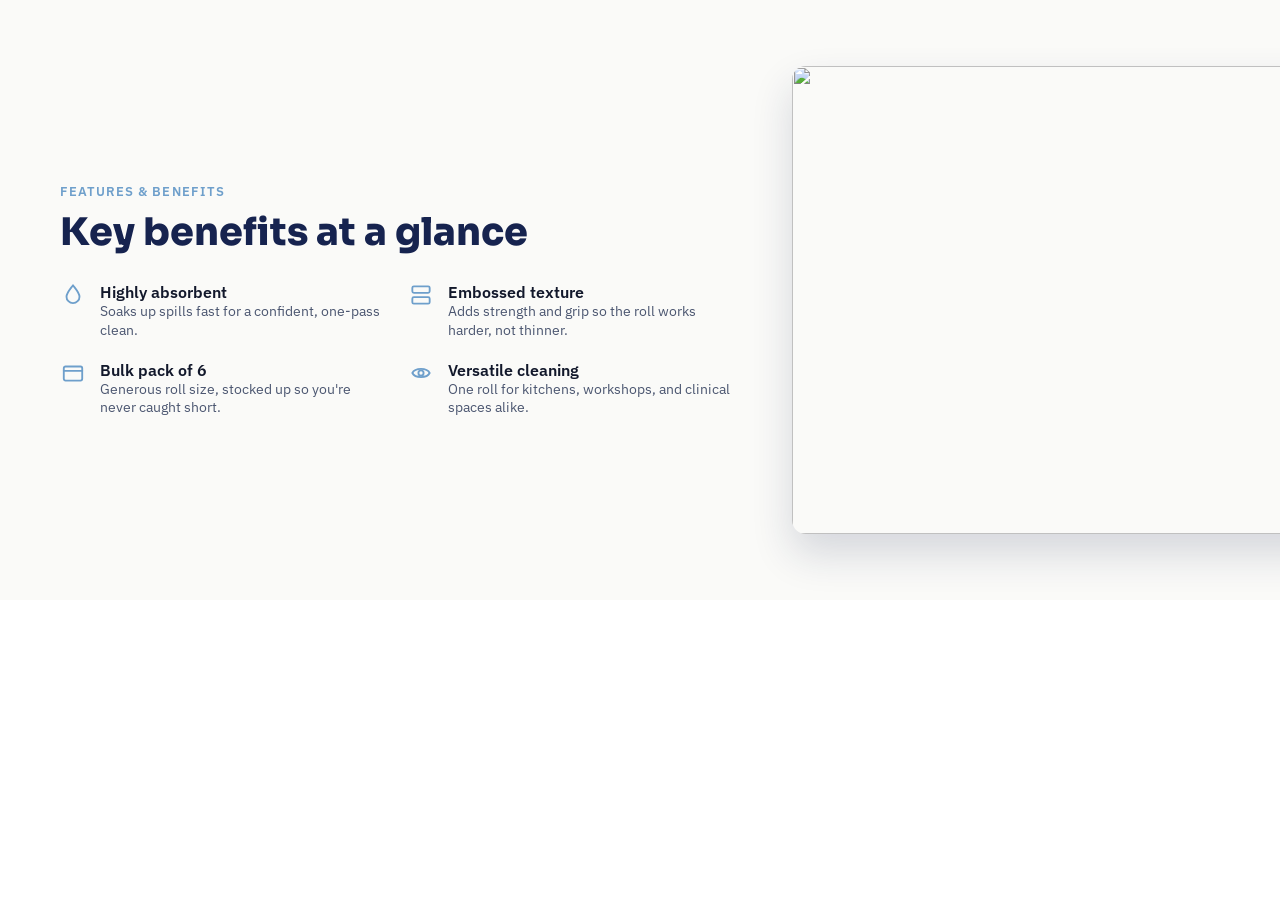
==== design/absorball-premium-aplus/Benefits.dc.html @ cc5aa68a "Add Absorball Premium A+ Content design (Claude Design canvas) 7 artboards at Amazon's real premium " ====
<!doctype html>
<html>
<head>
  <meta charset="utf-8">
  <script src="./support.js"></script>
</head>
<body>
<x-dc>
<helmet>
  <link rel="stylesheet" href="https://fonts.googleapis.com/css2?family=Sora:wght@600;700;800&family=IBM+Plex+Sans:wght@400;500;600&display=swap">
  <style>
    :root{
      --navy:#16234F; --navy2:#22346A; --sky:#6E9FCB; --sky-light:#DCE9F5;
      --paper:#FAFAF8; --ink:#12182B; --ink-muted:#4B5670; --line:#D8DEE8; --amber:#E8A33D;
    }
    body{ margin:0; font-family:'IBM Plex Sans', system-ui, sans-serif; }
    a{ color:var(--amber); } a:hover{ color:#C9862B; }
    h1,h2,h3{ font-family:'Sora', system-ui, sans-serif; margin:0; }
  </style>
</helmet>
<div style="width:1464px;height:600px;position:relative;overflow:hidden;background:var(--paper);display:flex;align-items:center;padding:0 60px;box-sizing:border-box;gap:56px;">
  <div style="flex:1.05;display:flex;flex-direction:column;gap:26px;">
    <div>
      <div style="font-family:'IBM Plex Sans';font-size:13px;font-weight:600;letter-spacing:.08em;text-transform:uppercase;color:var(--sky);margin-bottom:8px;">Features &amp; Benefits</div>
      <h2 style="font-size:38px;font-weight:800;color:var(--navy);">Key benefits at a glance</h2>
    </div>
    <div style="display:grid;grid-template-columns:1fr 1fr;gap:20px;">
      <div style="display:flex;gap:14px;align-items:flex-start;">
        <svg width="26" height="26" viewBox="0 0 24 24" fill="none" stroke="var(--sky)" stroke-width="1.7" stroke-linecap="round" stroke-linejoin="round" style="flex:none;"><path d="M12 3c3 4 6 7.2 6 10.5A6 6 0 1 1 6 13.5C6 10.2 9 7 12 3Z"/></svg>
        <div><div style="font-weight:600;color:var(--ink);font-size:15.5px;">Highly absorbent</div><div style="color:var(--ink-muted);font-size:13.5px;line-height:1.4;">Soaks up spills fast for a confident, one-pass clean.</div></div>
      </div>
      <div style="display:flex;gap:14px;align-items:flex-start;">
        <svg width="26" height="26" viewBox="0 0 24 24" fill="none" stroke="var(--sky)" stroke-width="1.7" stroke-linecap="round" stroke-linejoin="round" style="flex:none;"><rect x="4" y="4" width="16" height="6" rx="1.4"/><rect x="4" y="14" width="16" height="6" rx="1.4"/></svg>
        <div><div style="font-weight:600;color:var(--ink);font-size:15.5px;">Embossed texture</div><div style="color:var(--ink-muted);font-size:13.5px;line-height:1.4;">Adds strength and grip so the roll works harder, not thinner.</div></div>
      </div>
      <div style="display:flex;gap:14px;align-items:flex-start;">
        <svg width="26" height="26" viewBox="0 0 24 24" fill="none" stroke="var(--sky)" stroke-width="1.7" stroke-linecap="round" stroke-linejoin="round" style="flex:none;"><rect x="3.5" y="6" width="17" height="13" rx="1.6"/><path d="M3.5 10h17"/></svg>
        <div><div style="font-weight:600;color:var(--ink);font-size:15.5px;">Bulk pack of 6</div><div style="color:var(--ink-muted);font-size:13.5px;line-height:1.4;">Generous roll size, stocked up so you're never caught short.</div></div>
      </div>
      <div style="display:flex;gap:14px;align-items:flex-start;">
        <svg width="26" height="26" viewBox="0 0 24 24" fill="none" stroke="var(--sky)" stroke-width="1.7" stroke-linecap="round" stroke-linejoin="round" style="flex:none;"><path d="M4 12c2.5-5 13.5-5 16 0-2.5 5-13.5 5-16 0Z"/><circle cx="12" cy="12" r="2.4"/></svg>
        <div><div style="font-weight:600;color:var(--ink);font-size:15.5px;">Versatile cleaning</div><div style="color:var(--ink-muted);font-size:13.5px;line-height:1.4;">One roll for kitchens, workshops, and clinical spaces alike.</div></div>
      </div>
    </div>
  </div>
  <div style="flex:.95;height:78%;border-radius:14px;overflow:hidden;box-shadow:0 20px 40px rgba(22,35,79,.16);">
    <img src="texture-features.jpg" style="width:100%;height:100%;object-fit:cover;display:block;">
  </div>
</div>
</x-dc>
</body>
</html>
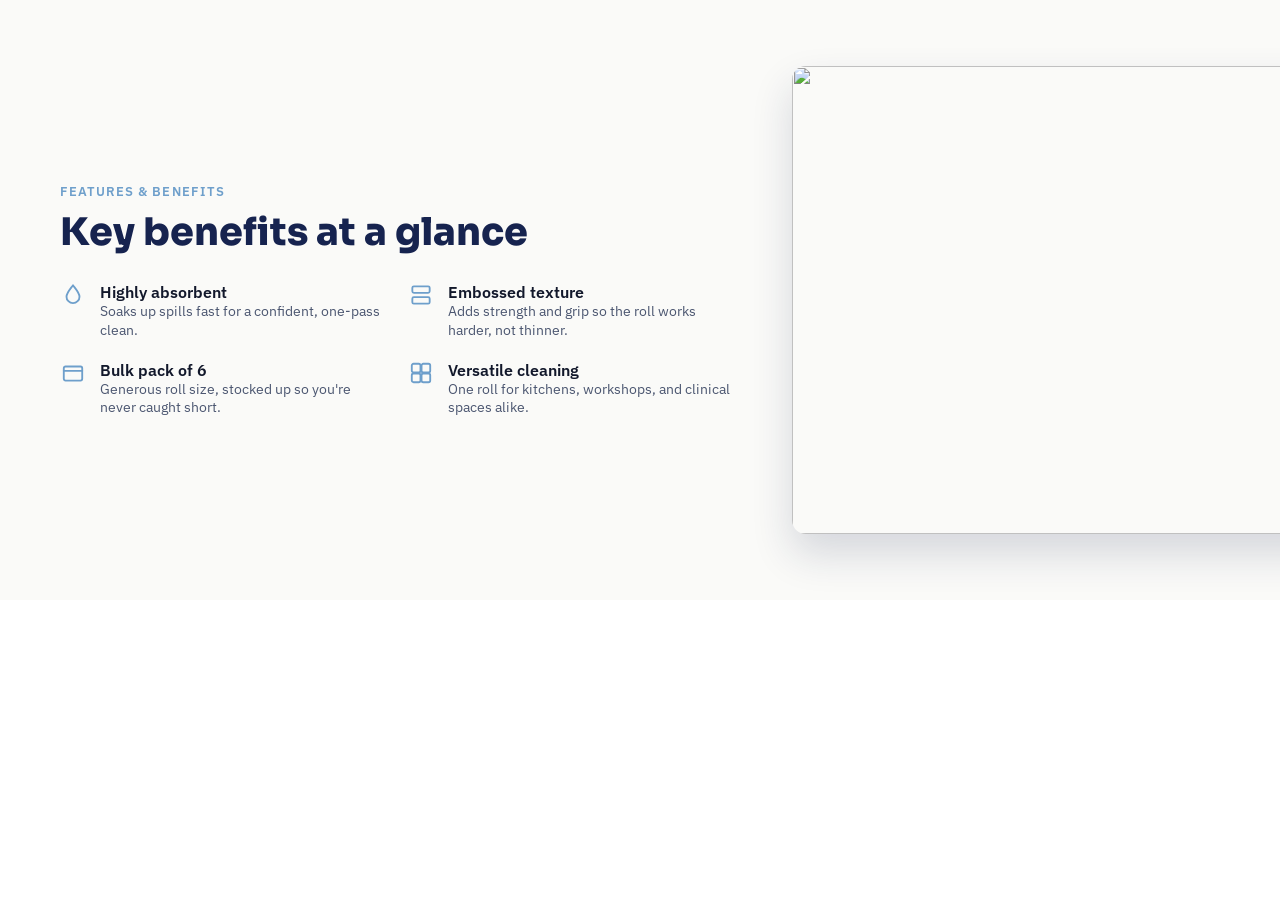
==== commit 1329e94f: "Fix cutout backgrounds, deliberate close-up crops, and copy accuracy - Hero and brand-close product " ====
--- a/design/absorball-premium-aplus/Benefits.dc.html
+++ b/design/absorball-premium-aplus/Benefits.dc.html
@@ -38,7 +38,7 @@
         <div><div style="font-weight:600;color:var(--ink);font-size:15.5px;">Bulk pack of 6</div><div style="color:var(--ink-muted);font-size:13.5px;line-height:1.4;">Generous roll size, stocked up so you're never caught short.</div></div>
       </div>
       <div style="display:flex;gap:14px;align-items:flex-start;">
-        <svg width="26" height="26" viewBox="0 0 24 24" fill="none" stroke="var(--sky)" stroke-width="1.7" stroke-linecap="round" stroke-linejoin="round" style="flex:none;"><path d="M4 12c2.5-5 13.5-5 16 0-2.5 5-13.5 5-16 0Z"/><circle cx="12" cy="12" r="2.4"/></svg>
+        <svg width="26" height="26" viewBox="0 0 24 24" fill="none" stroke="var(--sky)" stroke-width="1.7" stroke-linecap="round" stroke-linejoin="round" style="flex:none;"><rect x="3.5" y="3.5" width="8" height="8" rx="1.6"/><rect x="12.5" y="3.5" width="8" height="8" rx="1.6"/><rect x="3.5" y="12.5" width="8" height="8" rx="1.6"/><rect x="12.5" y="12.5" width="8" height="8" rx="1.6"/></svg>
         <div><div style="font-weight:600;color:var(--ink);font-size:15.5px;">Versatile cleaning</div><div style="color:var(--ink-muted);font-size:13.5px;line-height:1.4;">One roll for kitchens, workshops, and clinical spaces alike.</div></div>
       </div>
     </div>
